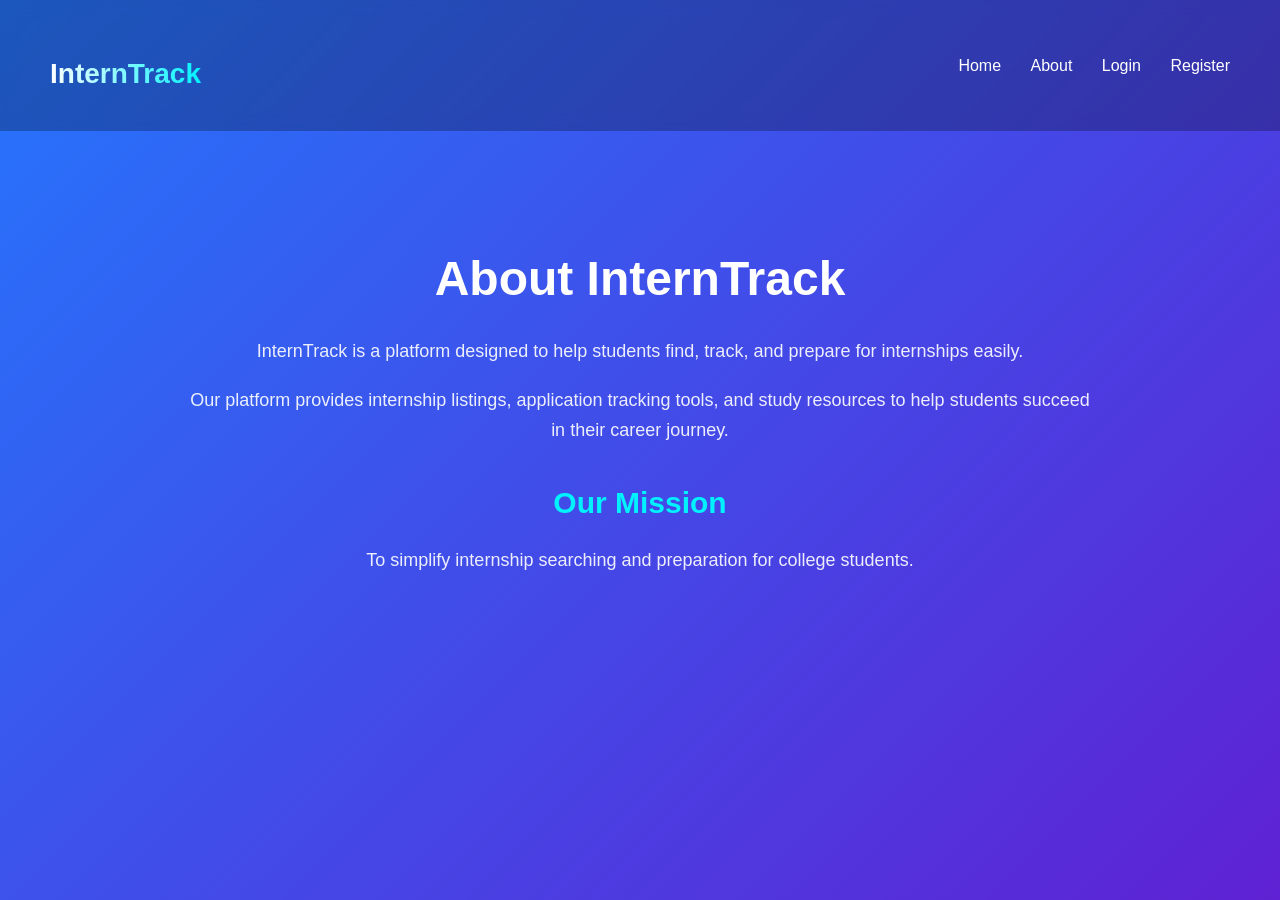
==== about.html @ b9cf009e "this is project" ====
<!DOCTYPE html>
<html>
<head>
<title>About - InternTrack</title>
<link rel="stylesheet" href="about.css">
</head>

<body>

<nav>
<h2>InternTrack</h2>
<div>
<a href="index.html">Home</a>
<a href="about.html">About</a>
<a href="login.html">Login</a>
<a href="register.html">Register</a></div>
</nav>

<section style="padding:80px;text-align:center;">

<h1>About InternTrack</h1>

<p>
InternTrack is a platform designed to help students
find, track, and prepare for internships easily.
</p>

<p>
Our platform provides internship listings, 
application tracking tools, and study resources
to help students succeed in their career journey.
</p>

<h2>Our Mission</h2>

<p>
To simplify internship searching and preparation
for college students.
</p>

</section>

<script src="web.js"></script>

</body>
</html>
---- about.css ----
/* ---------- BODY ---------- */

body{
margin:0;
font-family:'Segoe UI',sans-serif;
color:white;

background: linear-gradient(-45deg,#1e3c72,#2a5298,#6a11cb,#2575fc);
background-size:400% 400%;

animation: gradientMove 12s ease infinite;
}

@keyframes gradientMove{
0%{background-position:0% 50%;}
50%{background-position:100% 50%;}
100%{background-position:0% 50%;}
}

/* ---------- NAVBAR SAME AS INDEX ---------- */

nav{
display:flex;
justify-content:space-between;
align-items:center;

padding:18px 50px;

background: rgba(0,0,0,0.25);
backdrop-filter: blur(8px);
}

nav h2{
font-size:28px;

background:linear-gradient(90deg,#ffffff,#00f2ff,#ffffff);
background-size:200%;

-webkit-background-clip:text;
background-clip:text;
color:transparent;

animation: logoShine 3s linear infinite;
}

@keyframes logoShine{
0%{background-position:0%;}
100%{background-position:200%;}
}

nav a{
position:relative;
text-decoration:none;
color:white;
margin-left:25px;
}

nav a::after{
content:"";
position:absolute;
left:0;
bottom:-4px;

width:0%;
height:2px;

background:#00f2ff;
transition:0.4s;
}

nav a:hover::after{
width:100%;
}

/* ---------- ABOUT CONTENT ---------- */

section{

padding:80px 20px;
text-align:center;
max-width:900px;
margin:auto;

animation: fadeUp 1.5s ease;
}

/* heading */

h1{
font-size:48px;
margin-bottom:30px;

animation: slideDown 1.5s ease;
}

/* mission heading */

h2{
margin-top:40px;
font-size:30px;

color:#00f2ff;
}

/* paragraph */

p{
font-size:18px;
line-height:1.7;

opacity:0.9;

animation: fadeText 3s ease;
}

/* animations */

@keyframes slideDown{

0%{
opacity:0;
transform:translateY(-40px);
}

100%{
opacity:1;
transform:translateY(0);
}

}

@keyframes fadeText{

0%{opacity:0;}
100%{opacity:0.9;}

}

@keyframes fadeUp{

0%{
opacity:0;
transform:translateY(40px);
}

100%{
opacity:1;
transform:translateY(0);
}

}
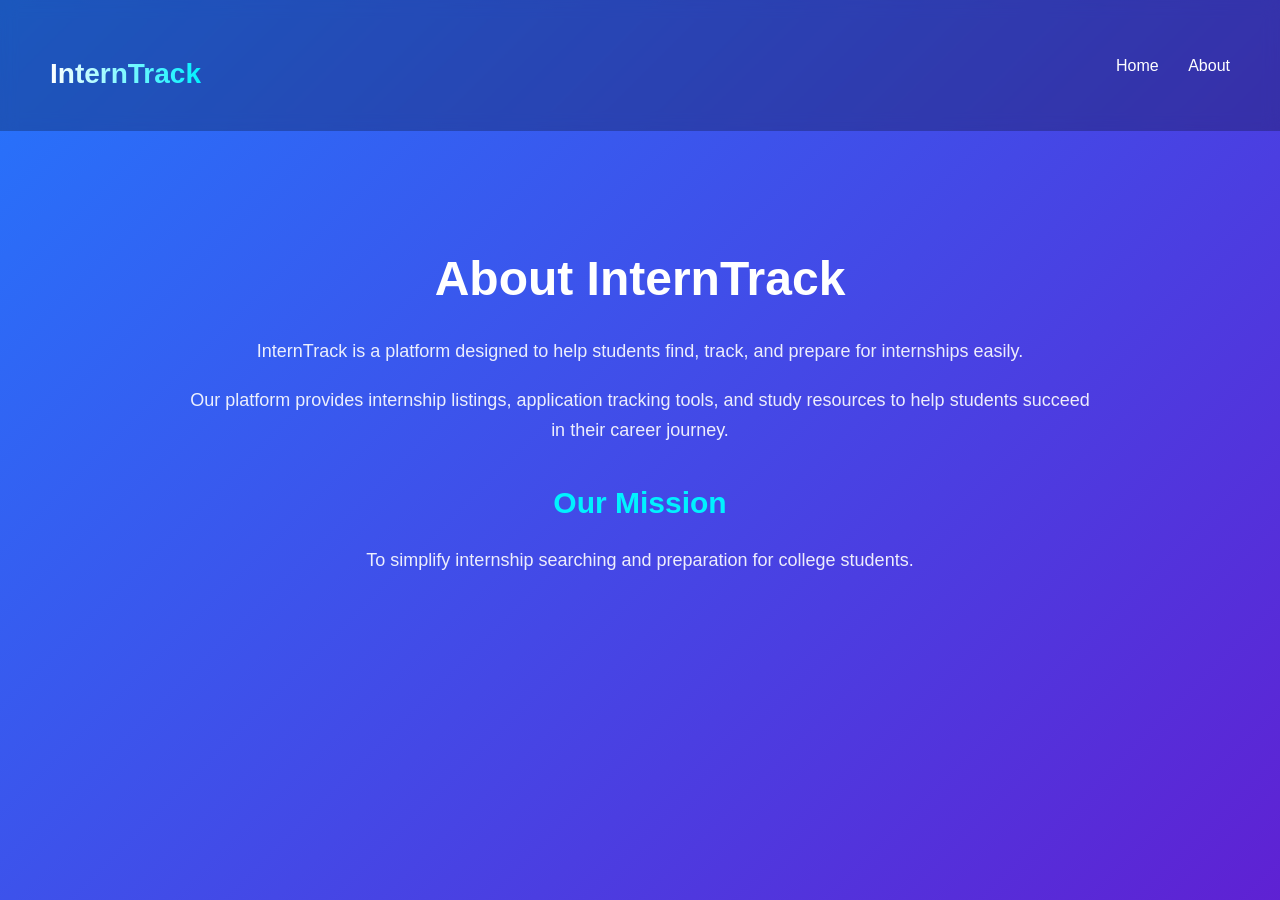
==== commit 8f6b2473: "DONE FINAL" ====
--- a/about.html
+++ b/about.html
@@ -12,8 +12,8 @@
 <div>
 <a href="index.html">Home</a>
 <a href="about.html">About</a>
-<a href="login.html">Login</a>
-<a href="register.html">Register</a></div>
+ 
+</div> 
 </nav>
 
 <section style="padding:80px;text-align:center;">
